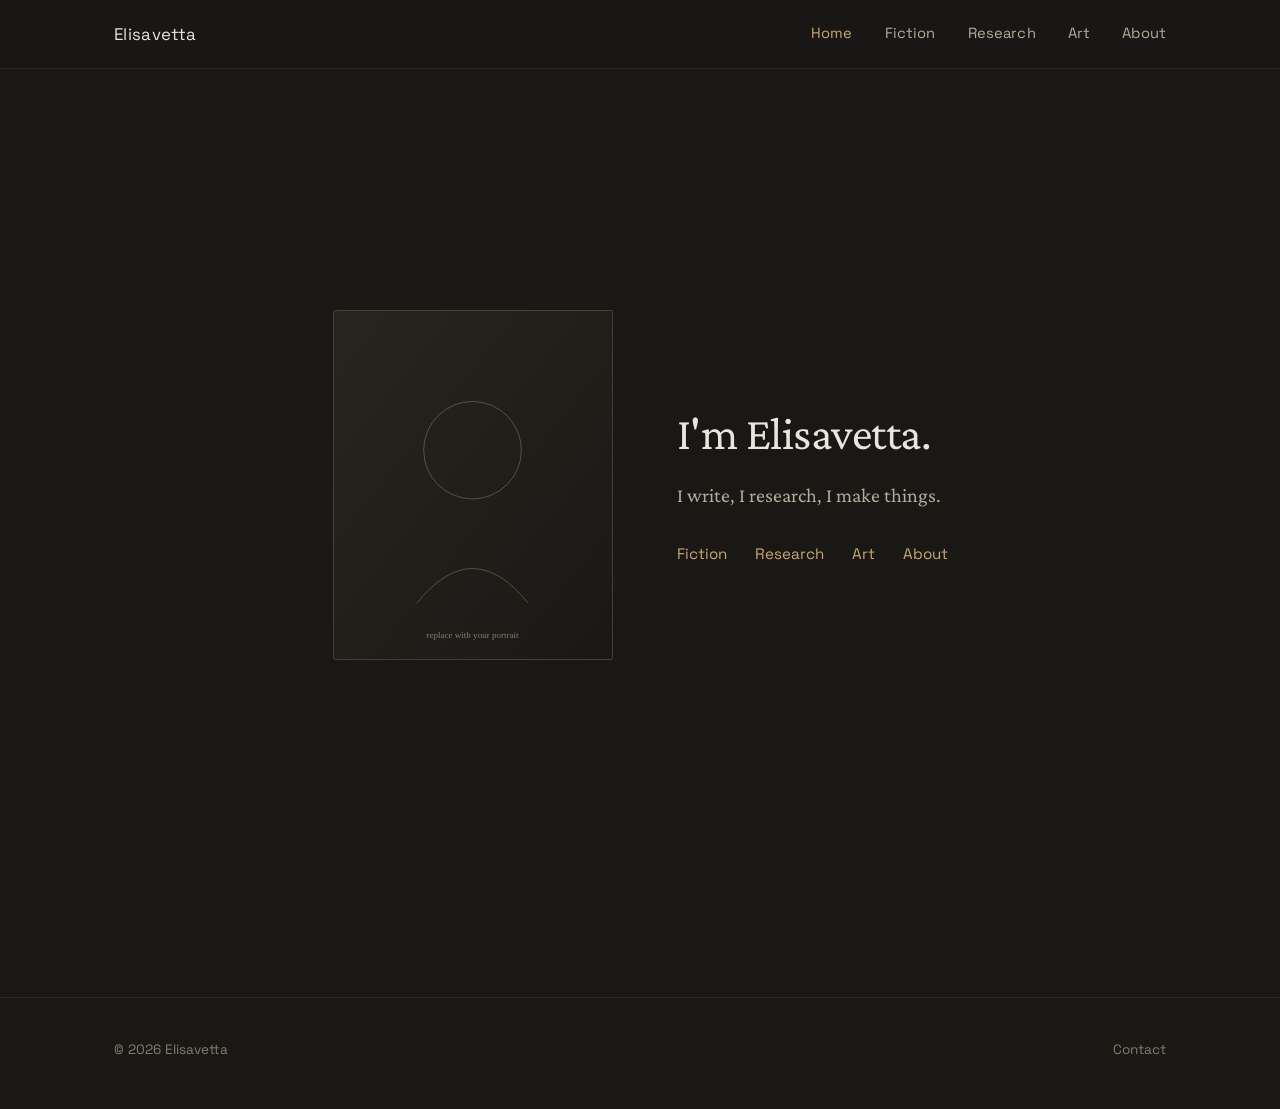
==== index.html @ 42904fcc "Add personal site: static HTML/CSS/JS, no build step Dark warm theme across five sections: landing, " ====
<!doctype html>
<html lang="en">
<head>
<meta charset="utf-8">
<meta name="viewport" content="width=device-width, initial-scale=1">
<title>Elisavetta</title>
<meta name="description" content="Elisavetta — fiction, research into nuclear semiotics, and art.">
<link rel="preconnect" href="https://fonts.googleapis.com">
<link rel="preconnect" href="https://fonts.gstatic.com" crossorigin>
<link href="https://fonts.googleapis.com/css2?family=Crimson+Pro:ital,wght@0,400;0,500;0,600;1,400&family=Space+Grotesk:wght@400;500;600&display=swap" rel="stylesheet">
<link rel="stylesheet" href="css/style.css">
</head>
<body>
<header class="site-header">
  <div class="wrap">
    <a class="site-mark" href="index.html">Elisavetta</a>
    <nav class="site-nav" aria-label="Primary">
      <a href="index.html">Home</a>
      <a href="fiction.html">Fiction</a>
      <a href="research.html">Research</a>
      <a href="art.html">Art</a>
      <a href="about.html">About</a>
    </nav>
    <button class="nav-toggle" aria-label="Toggle menu" aria-expanded="false">&#9776;</button>
  </div>
</header>

<main>
  <section class="hero" id="home">
    <div class="wrap">
      <div class="hero-portrait">
        <img src="images/portrait-placeholder.svg" alt="Portrait of Elisavetta">
      </div>
      <div>
        <h1>I'm Elisavetta.</h1>
        <p class="hero-statement">I write, I research, I make things.</p>
        <div class="hero-links">
          <a href="fiction.html">Fiction</a>
          <a href="research.html">Research</a>
          <a href="art.html">Art</a>
          <a href="about.html">About</a>
        </div>
      </div>
    </div>
  </section>
</main>

<footer class="site-footer">
  <div class="wrap">
    <span>&copy; <span data-year></span> Elisavetta</span>
    <span><a href="about.html">Contact</a></span>
  </div>
</footer>

<script src="js/main.js"></script>
</body>
</html>
---- css/style.css ----
/* ==========================================================================
   Elisavetta — personal site
   Plain CSS, no build step. Design tokens live in :root below.
   ========================================================================== */

:root {
  /* color */
  --bg: #1a1815;
  --bg-elevated: #221f1a;
  --bg-elevated-2: #28251f;
  --border: rgba(232, 228, 223, 0.09);
  --border-strong: rgba(232, 228, 223, 0.16);
  --text: #e8e4df;
  --text-muted: #b3ac9f;
  --text-faint: #837c6f;
  --accent: #c9a96e;
  --accent-soft: rgba(201, 169, 110, 0.14);
  --accent-dim: #a3814f;

  /* type */
  --font-serif: "Iowan Old Style", "Crimson Pro", "EB Garamond", Georgia, serif;
  --font-sans: "Space Grotesk", "Inter", -apple-system, BlinkMacSystemFont, "Segoe UI", sans-serif;

  /* layout */
  --measure: 720px;
  --measure-wide: 1100px;
  --gutter: 24px;
  --radius: 3px;
}

/* -------------------------------------------------------------------------
   Reset / base
   ------------------------------------------------------------------------- */

*,
*::before,
*::after {
  box-sizing: border-box;
}

html {
  color-scheme: dark;
  -webkit-text-size-adjust: 100%;
}

body {
  margin: 0;
  background: var(--bg);
  color: var(--text);
  font-family: var(--font-serif);
  font-size: 1.125rem;
  line-height: 1.7;
  -webkit-font-smoothing: antialiased;
  text-rendering: optimizeLegibility;
}

img {
  max-width: 100%;
  display: block;
}

a {
  color: var(--accent);
  text-decoration: none;
  text-underline-offset: 3px;
}

a:hover {
  text-decoration: underline;
}

h1, h2, h3, h4 {
  font-family: var(--font-sans);
  font-weight: 500;
  line-height: 1.25;
  letter-spacing: -0.01em;
  color: var(--text);
  margin: 0 0 0.6em;
}

p {
  margin: 0 0 1.3em;
}

blockquote {
  margin: 1.6em 0;
  padding: 0.2em 0 0.2em 1.2em;
  border-left: 2px solid var(--accent-dim);
  color: var(--text-muted);
  font-style: italic;
}

hr {
  border: none;
  border-top: 1px solid var(--border);
  margin: 2.5em 0;
}

code {
  font-family: ui-monospace, SFMono-Regular, Menlo, Consolas, monospace;
  font-size: 0.9em;
  background: var(--bg-elevated);
  padding: 0.1em 0.35em;
  border-radius: 3px;
}

::selection {
  background: var(--accent-soft);
  color: var(--text);
}

/* -------------------------------------------------------------------------
   Layout helpers
   ------------------------------------------------------------------------- */

.wrap {
  max-width: var(--measure-wide);
  margin: 0 auto;
  padding: 0 var(--gutter);
}

.prose {
  max-width: var(--measure);
  margin: 0 auto;
  padding: 0 var(--gutter);
}

.visually-hidden {
  position: absolute;
  width: 1px;
  height: 1px;
  overflow: hidden;
  clip: rect(0 0 0 0);
  white-space: nowrap;
}

/* -------------------------------------------------------------------------
   Site header / nav
   ------------------------------------------------------------------------- */

.site-header {
  position: sticky;
  top: 0;
  z-index: 40;
  background: rgba(26, 24, 21, 0.86);
  backdrop-filter: blur(8px);
  -webkit-backdrop-filter: blur(8px);
  border-bottom: 1px solid var(--border);
}

.site-header .wrap {
  display: flex;
  align-items: center;
  justify-content: space-between;
  height: 68px;
}

.site-mark {
  font-family: var(--font-sans);
  font-size: 1.05rem;
  letter-spacing: 0.02em;
  color: var(--text);
}

.site-mark:hover {
  text-decoration: none;
  color: var(--accent);
}

.site-nav {
  display: flex;
  align-items: center;
  gap: 2rem;
}

.site-nav a {
  font-family: var(--font-sans);
  font-size: 0.92rem;
  color: var(--text-muted);
  letter-spacing: 0.01em;
}

.site-nav a:hover,
.site-nav a[aria-current="page"] {
  color: var(--accent);
  text-decoration: none;
}

.nav-toggle {
  display: none;
  background: none;
  border: 1px solid var(--border-strong);
  border-radius: var(--radius);
  color: var(--text);
  width: 40px;
  height: 40px;
  font-size: 1.1rem;
  cursor: pointer;
}

/* -------------------------------------------------------------------------
   Footer
   ------------------------------------------------------------------------- */

.site-footer {
  border-top: 1px solid var(--border);
  margin-top: 6rem;
  padding: 2.5rem 0 3rem;
}

.site-footer .wrap {
  display: flex;
  flex-wrap: wrap;
  gap: 0.5rem 1.5rem;
  align-items: baseline;
  justify-content: space-between;
  font-family: var(--font-sans);
  font-size: 0.85rem;
  color: var(--text-faint);
}

.site-footer a {
  color: var(--text-faint);
}

.site-footer a:hover {
  color: var(--accent);
}

/* -------------------------------------------------------------------------
   Landing
   ------------------------------------------------------------------------- */

.hero {
  min-height: calc(100vh - 68px);
  display: flex;
  align-items: center;
  padding: 4rem 0;
}

.hero .wrap {
  display: grid;
  grid-template-columns: minmax(200px, 280px) 1fr;
  gap: 4rem;
  align-items: center;
}

.hero-portrait {
  aspect-ratio: 4 / 5;
  overflow: hidden;
  border-radius: var(--radius);
  border: 1px solid var(--border-strong);
  background: var(--bg-elevated);
}

.hero-portrait img {
  width: 100%;
  height: 100%;
  object-fit: cover;
  filter: saturate(0.92);
}

.hero-eyebrow {
  font-family: var(--font-sans);
  font-size: 0.85rem;
  letter-spacing: 0.12em;
  text-transform: uppercase;
  color: var(--accent);
  margin: 0 0 1rem;
}

.hero h1 {
  font-family: var(--font-serif);
  font-weight: 400;
  font-size: clamp(2rem, 4vw, 2.9rem);
  line-height: 1.3;
  color: var(--text);
  margin: 0 0 0.9rem;
}

.hero-statement {
  font-family: var(--font-serif);
  font-size: 1.25rem;
  color: var(--text-muted);
  max-width: 46ch;
  margin: 0 0 1.8rem;
}

.hero-links {
  display: flex;
  gap: 1.75rem;
  font-family: var(--font-sans);
  font-size: 0.95rem;
}

@media (max-width: 720px) {
  .hero .wrap {
    grid-template-columns: 1fr;
    text-align: left;
    gap: 2rem;
  }

  .hero-portrait {
    max-width: 200px;
  }
}

/* -------------------------------------------------------------------------
   Page intros (section headers used on fiction/research/art/about pages)
   ------------------------------------------------------------------------- */

.page-intro {
  padding: 5rem 0 3rem;
}

.page-intro .kicker {
  font-family: var(--font-sans);
  font-size: 0.85rem;
  letter-spacing: 0.12em;
  text-transform: uppercase;
  color: var(--accent);
  margin: 0 0 0.75rem;
}

.page-intro h1 {
  font-size: clamp(1.8rem, 3.4vw, 2.4rem);
  margin-bottom: 1rem;
}

.page-intro .lede {
  font-family: var(--font-serif);
  font-size: 1.15rem;
  color: var(--text-muted);
  max-width: 62ch;
}

/* -------------------------------------------------------------------------
   Card grid (fiction gallery, art grid share this)
   ------------------------------------------------------------------------- */

.grid {
  display: grid;
  grid-template-columns: repeat(auto-fill, minmax(260px, 1fr));
  gap: 2rem;
  padding-bottom: 5rem;
}

.card {
  display: flex;
  flex-direction: column;
  background: var(--bg-elevated);
  border: 1px solid var(--border);
  border-radius: var(--radius);
  overflow: hidden;
  transition: border-color 0.2s ease, transform 0.2s ease;
}

a.card {
  color: inherit;
}

a.card:hover {
  border-color: var(--border-strong);
  text-decoration: none;
  transform: translateY(-2px);
}

.card-cover {
  aspect-ratio: 3 / 2;
  background: var(--bg-elevated-2);
  overflow: hidden;
}

.card-cover img {
  width: 100%;
  height: 100%;
  object-fit: cover;
}

.card.featured {
  grid-column: 1 / -1;
}

.card.featured .card-cover {
  aspect-ratio: 21 / 9;
}

.card-body {
  padding: 1.4rem 1.5rem 1.6rem;
}

.card-eyebrow {
  font-family: var(--font-sans);
  font-size: 0.75rem;
  letter-spacing: 0.1em;
  text-transform: uppercase;
  color: var(--accent);
  margin-bottom: 0.5rem;
}

.card h3 {
  font-family: var(--font-serif);
  font-weight: 400;
  font-size: 1.4rem;
  margin-bottom: 0.5rem;
}

.card p {
  color: var(--text-muted);
  font-size: 1rem;
  margin: 0;
}

.card-more {
  display: inline-block;
  margin-top: 1rem;
  font-family: var(--font-sans);
  font-size: 0.85rem;
  color: var(--accent);
}

.empty-note {
  color: var(--text-faint);
  font-family: var(--font-sans);
  font-size: 0.95rem;
  padding: 2rem 0 5rem;
}

/* -------------------------------------------------------------------------
   Research thread
   ------------------------------------------------------------------------- */

.thread {
  display: flex;
  flex-direction: column;
  max-width: var(--measure);
  margin: 0 auto;
  padding: 0 var(--gutter) 5rem;
}

.thread-entry {
  position: relative;
  padding: 2.2rem 0 2.2rem 2.4rem;
  border-left: 1px solid var(--border);
}

.thread-entry::before {
  content: "";
  position: absolute;
  left: -5px;
  top: 2.6rem;
  width: 9px;
  height: 9px;
  border-radius: 50%;
  background: var(--accent);
}

.thread-entry:first-child {
  padding-top: 0;
}

.thread-entry:first-child::before {
  top: 0.4rem;
}

.thread-index {
  font-family: var(--font-sans);
  font-size: 0.8rem;
  color: var(--text-faint);
  letter-spacing: 0.08em;
  margin-bottom: 0.5rem;
}

.thread-entry h2 {
  font-family: var(--font-serif);
  font-weight: 400;
  font-size: 1.55rem;
  margin-bottom: 0.6rem;
}

.thread-entry .hook {
  color: var(--text-muted);
  margin-bottom: 0.8rem;
}

.read-more {
  font-family: var(--font-sans);
  font-size: 0.88rem;
}

/* -------------------------------------------------------------------------
   Article / reader view
   ------------------------------------------------------------------------- */

.reader {
  padding: 3.5rem 0 6rem;
}

.reader-back {
  display: inline-block;
  font-family: var(--font-sans);
  font-size: 0.85rem;
  color: var(--text-muted);
  margin-bottom: 2rem;
}

.reader-header .kicker {
  font-family: var(--font-sans);
  font-size: 0.8rem;
  letter-spacing: 0.1em;
  text-transform: uppercase;
  color: var(--accent);
  margin-bottom: 0.8rem;
}

.reader-header h1 {
  font-family: var(--font-serif);
  font-weight: 400;
  font-size: clamp(1.8rem, 4vw, 2.6rem);
  line-height: 1.3;
  margin-bottom: 0.8rem;
}

.reader-meta {
  font-family: var(--font-sans);
  font-size: 0.85rem;
  color: var(--text-faint);
  margin-bottom: 2.5rem;
}

.reader-cover {
  max-width: var(--measure-wide);
  margin: 0 auto 2.5rem;
  padding: 0 var(--gutter);
}

.reader-cover img {
  width: 100%;
  border-radius: var(--radius);
}

.reader-body h2 {
  font-family: var(--font-serif);
  font-weight: 400;
  font-size: 1.5rem;
  margin-top: 2em;
}

.reader-body h3 {
  font-family: var(--font-serif);
  font-weight: 400;
  font-size: 1.25rem;
  margin-top: 1.8em;
}

.reader-body ul,
.reader-body ol {
  margin: 0 0 1.3em;
  padding-left: 1.4em;
}

.reader-body li {
  margin-bottom: 0.4em;
}

.reader-body figure {
  max-width: var(--measure-wide);
  margin: 2.5em calc((var(--measure) - var(--measure-wide)) / 2);
}

.reader-body figure img {
  width: 100%;
  border-radius: var(--radius);
}

.reader-body figcaption {
  font-family: var(--font-sans);
  font-size: 0.85rem;
  color: var(--text-faint);
  margin-top: 0.7em;
  text-align: center;
}

.reader-nav {
  display: flex;
  justify-content: space-between;
  gap: 1.5rem;
  margin-top: 4rem;
  padding-top: 2rem;
  border-top: 1px solid var(--border);
  font-family: var(--font-sans);
  font-size: 0.9rem;
}

.reader-nav .next {
  text-align: right;
  margin-left: auto;
}

.reader-nav .label {
  display: block;
  color: var(--text-faint);
  font-size: 0.78rem;
  letter-spacing: 0.08em;
  text-transform: uppercase;
  margin-bottom: 0.3em;
}

.reader-loading,
.reader-error {
  color: var(--text-faint);
  font-family: var(--font-sans);
}

/* -------------------------------------------------------------------------
   Art gallery + lightbox
   ------------------------------------------------------------------------- */

.art-grid {
  display: grid;
  grid-template-columns: repeat(auto-fill, minmax(220px, 1fr));
  gap: 1.25rem;
  padding-bottom: 5rem;
}

.art-item {
  border: none;
  padding: 0;
  background: var(--bg-elevated);
  border-radius: var(--radius);
  overflow: hidden;
  cursor: zoom-in;
  aspect-ratio: 1 / 1;
  display: block;
  width: 100%;
}

.art-item img {
  width: 100%;
  height: 100%;
  object-fit: cover;
  transition: transform 0.3s ease;
}

.art-item:hover img {
  transform: scale(1.04);
}

.lightbox {
  position: fixed;
  inset: 0;
  z-index: 100;
  display: none;
  align-items: center;
  justify-content: center;
  background: rgba(10, 9, 8, 0.92);
  padding: 2rem;
}

.lightbox.is-open {
  display: flex;
}

.lightbox-figure {
  max-width: min(92vw, 1100px);
  max-height: 88vh;
  display: flex;
  flex-direction: column;
  align-items: center;
}

.lightbox-figure img {
  max-width: 100%;
  max-height: 74vh;
  width: auto;
  border-radius: var(--radius);
}

.lightbox-figure figcaption {
  font-family: var(--font-sans);
  color: var(--text-muted);
  font-size: 0.9rem;
  margin-top: 1rem;
  text-align: center;
  max-width: 60ch;
}

.lightbox-close,
.lightbox-prev,
.lightbox-next {
  position: absolute;
  background: rgba(34, 31, 26, 0.8);
  border: 1px solid var(--border-strong);
  color: var(--text);
  border-radius: 50%;
  width: 44px;
  height: 44px;
  font-size: 1.1rem;
  cursor: pointer;
  display: flex;
  align-items: center;
  justify-content: center;
}

.lightbox-close:hover,
.lightbox-prev:hover,
.lightbox-next:hover {
  border-color: var(--accent);
  color: var(--accent);
}

.lightbox-close {
  top: 1.5rem;
  right: 1.5rem;
}

.lightbox-prev {
  left: 1.5rem;
  top: 50%;
  transform: translateY(-50%);
}

.lightbox-next {
  right: 1.5rem;
  top: 50%;
  transform: translateY(-50%);
}

@media (max-width: 640px) {
  .lightbox-prev,
  .lightbox-next {
    display: none;
  }
}

/* -------------------------------------------------------------------------
   About / contact
   ------------------------------------------------------------------------- */

.about-body {
  padding: 1rem 0 5rem;
}

.about-links {
  margin-top: 2.5rem;
  padding-top: 2rem;
  border-top: 1px solid var(--border);
  display: flex;
  flex-direction: column;
  gap: 0.6rem;
  font-family: var(--font-sans);
}

.about-links .label {
  color: var(--text-faint);
  font-size: 0.8rem;
  letter-spacing: 0.06em;
  text-transform: uppercase;
  margin-right: 0.6em;
}

/* -------------------------------------------------------------------------
   Responsive nav (mobile)
   ------------------------------------------------------------------------- */

@media (max-width: 640px) {
  .nav-toggle {
    display: block;
  }

  .site-nav {
    position: absolute;
    top: 68px;
    left: 0;
    right: 0;
    background: var(--bg);
    border-bottom: 1px solid var(--border);
    flex-direction: column;
    align-items: flex-start;
    gap: 0;
    padding: 0.5rem var(--gutter) 1rem;
    display: none;
  }

  .site-nav.is-open {
    display: flex;
  }

  .site-nav a {
    padding: 0.7rem 0;
    width: 100%;
    border-bottom: 1px solid var(--border);
  }

  .grid {
    grid-template-columns: 1fr;
  }

  .reader-body figure {
    margin-left: 0;
    margin-right: 0;
  }
}
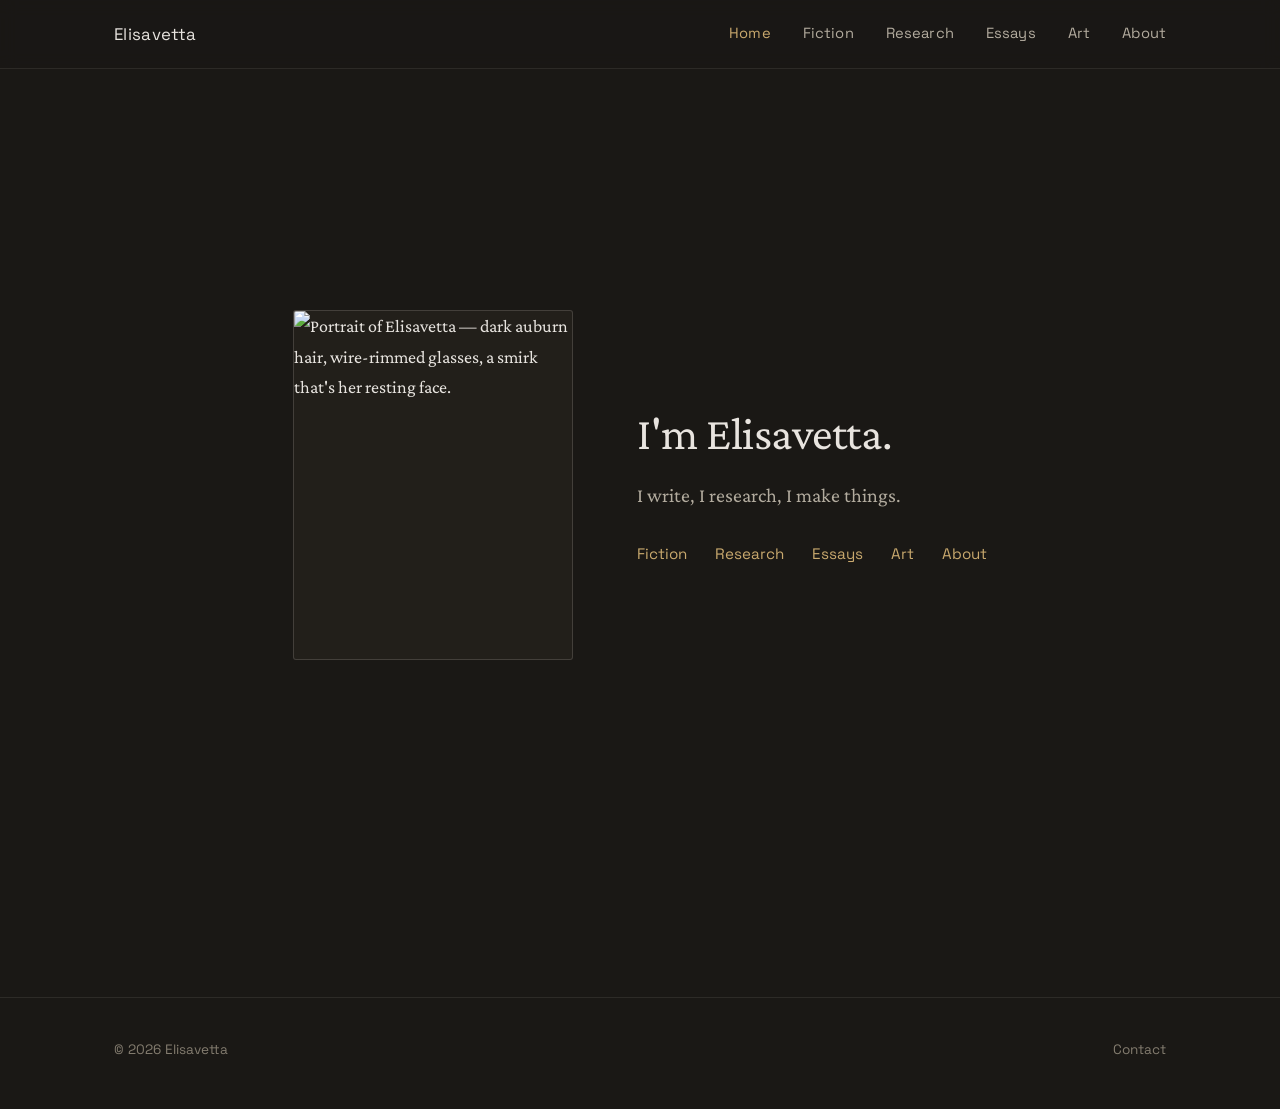
==== commit e51318f8: "Mirror nemini @ 89863a4" ====
--- a/index.html
+++ b/index.html
@@ -18,6 +18,7 @@
       <a href="index.html">Home</a>
       <a href="fiction.html">Fiction</a>
       <a href="research.html">Research</a>
+      <a href="essays.html">Essays</a>
       <a href="art.html">Art</a>
       <a href="about.html">About</a>
     </nav>
@@ -29,7 +30,7 @@
   <section class="hero" id="home">
     <div class="wrap">
       <div class="hero-portrait">
-        <img src="images/portrait-placeholder.svg" alt="Portrait of Elisavetta">
+        <img src="https://m.pixilab.ai/3118bf20-2437-4d6f-a7d6-b8155a0909d5/scale_ratio~450x1000.webp" alt="Portrait of Elisavetta — dark auburn hair, wire-rimmed glasses, a smirk that's her resting face." width="450" height="1000">
       </div>
       <div>
         <h1>I'm Elisavetta.</h1>
@@ -37,6 +38,7 @@
         <div class="hero-links">
           <a href="fiction.html">Fiction</a>
           <a href="research.html">Research</a>
+          <a href="essays.html">Essays</a>
           <a href="art.html">Art</a>
           <a href="about.html">About</a>
         </div>
